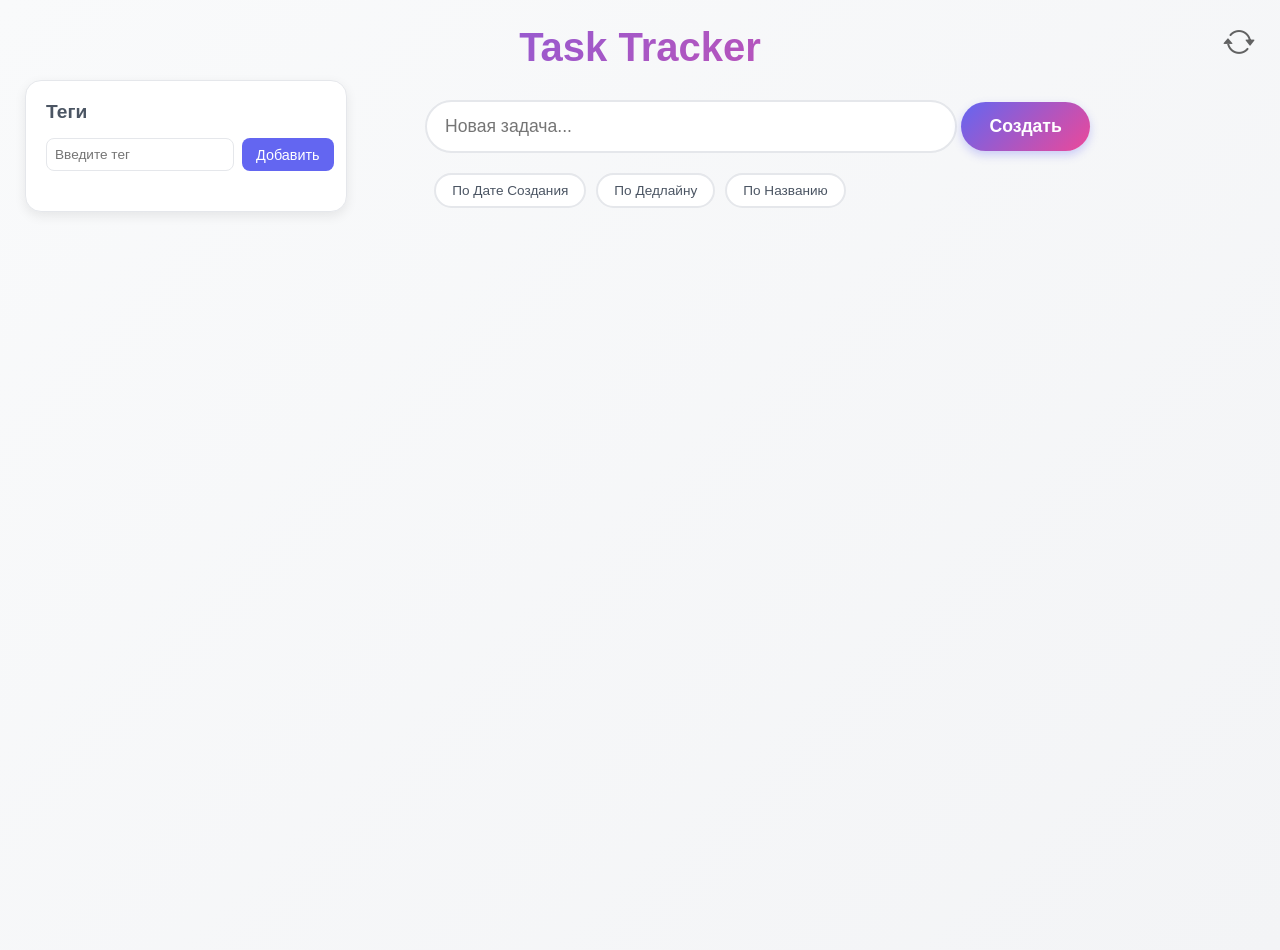
==== Tracker/wwwroot/user.html @ a535039e "Created user window" ====
<!DOCTYPE html>
<html>
<head>
    <meta charset="UTF-8"/>
    <title>Task Tracker</title>
    <link rel="stylesheet" href="https://cdn.jsdelivr.net/npm/bootstrap-icons@1.10.0/font/bootstrap-icons.css">
    <link rel="stylesheet" href="css/site.css"/>
</head>
<body>
<i class="bi bi-arrow-repeat" id="f_i"></i>

<h1>Task Tracker</h1>

<!-- Основное поле для ввода задачи -->
<div class="container">
    <input id="taskInput" type="text" placeholder="Новая задача..." />
    <button id="add" onclick="openCreateModal()">Создать</button>
</div>

<!--Кнопки сортировки -->
<div class="sort-buttons">
    <button class="srt-btn" data-sort="date" onclick="sortTasksBy('date')">По Дате Создания</button>
    <button class="srt-btn" data-sort="deadline" onclick="sortTasksBy('deadline')">По Дедлайну</button>
    <button class="srt-btn" data-sort="title" onclick="sortTasksBy('title')">По Названию</button>
</div>

<!-- Список задач -->
<div class="list_container">
    <div class="list-header">
    </div>
    <div id="taskList"></div>
</div>

<!-- Секция тегов (под списком задач) -->
<div class="tags-section">
    <div class="tags-header">
        <h3>Теги</h3>
        <div class="tag-input-container">
            <input id="tagInput" type="text" placeholder="Введите тег" />
            <button onclick="CreatedTag()">Добавить</button>
        </div>
    </div>
    <div id="tags-container"></div>
</div>

<div id="taskModal" class="modal" style="display: none;">
    <div class="modal-content">
        <h3>Создание задачи</h3>
        <div id="label_tit">Название задачи: </div>
        <label>Дедлайн</label>
        <input type="datetime-local" id="modalTaskDeadline">
        <div class="modal-buttons">
            <button onclick="addTask()">Создать</button>
            <button onclick="closeModal()">Отмена</button>
        </div>
    </div>
</div>

<script src="js/site.js"></script>
<script src="js/subtask.js"></script>
<script src="js/comment.js"></script>
<script src="js/tags.js"></script>
</body>
</html>
---- Tracker/wwwroot/css/site.css ----
/* ===== ОСНОВНЫЕ НАСТРОЙКИ ===== */
:root {
  --primary: #6366f1;
  --primary-dark: #4f46e5;
  --secondary: #ec4899;
  --success: #22c55e;
  --danger: #ef4444;
  --gray-100: #f3f4f6;
  --gray-200: #e5e7eb;
  --gray-300: #d1d5db;
  --gray-600: #4b5563;
  --gray-800: #1f2937;
}

html {
  font-size: 16px;
}

body {
  font-family: -apple-system, BlinkMacSystemFont, 'Segoe UI', Roboto, sans-serif;
  background: linear-gradient(135deg, #f9fafb 0%, #f3f4f6 100%);
  min-height: 100vh;
  padding: 25px;
  margin: 0;
}

/* ===== ЗАГОЛОВОК ===== */
h1 {
  text-align: center;
  font-size: 2.5rem;
  margin: 0 0 30px 0;
  background: linear-gradient(135deg, var(--primary), var(--secondary));
  -webkit-background-clip: text;
  -webkit-text-fill-color: transparent;
}

#f_i {
  position: absolute;
  right: 25px;
  top: 25px;
  font-size: 2rem;
  cursor: pointer;
  opacity: 0.6;
}

#f_i:hover {
  opacity: 1;
}

/* ===== СЕКЦИЯ ТЕГОВ ===== */
.tags-section {
  width: 280px;
  background: white;
  border-radius: 16px;
  padding: 20px;
  box-shadow: 0 4px 12px rgba(0,0,0,0.08);
  position: fixed;
  top: 80px;
  left: 25px;
  border: 1px solid var(--gray-200);
}

.tags-header h3 {
  font-size: 1.2rem;
  margin: 0 0 15px 0;
  color: var(--gray-600);
}

.tag-input-container {
  display: flex;
  gap: 8px;
  margin-bottom: 20px;
}

#tagInput {
  flex: 1;
  padding: 8px;
  border: 1px solid var(--gray-200);
  border-radius: 8px;
  font-size: 0.85rem;
}

#tagInput:focus {
  outline: none;
  border-color: var(--primary);
}

.tag-input-container button {
  background: var(--primary);
  color: white;
  border: none;
  padding: 8px 14px;
  border-radius: 8px;
  font-size: 0.9rem;
  cursor: pointer;
  white-space: nowrap;
}

#tags-container {
  display: flex;
  flex-wrap: wrap;
  gap: 8px;
  max-height: 250px;
  overflow-y: auto;
}

.tag {
  background: linear-gradient(135deg, var(--primary), var(--secondary));
  color: white;
  padding: 5px 12px;
  border-radius: 16px;
  font-size: 0.9rem;
  display: inline-flex;
  align-items: center;
  gap: 6px;
  cursor: grab;
  box-shadow: 0 2px 4px rgba(99,102,241,0.2);
}

.tag button {
  background: none;
  border: none;
  color: white;
  cursor: pointer;
  font-size: 0.7rem;
  padding: 0 3px;
  opacity: 0.8;
}

.tag button:hover {
  opacity: 1;
}

/* ===== ОСНОВНОЙ КОНТЕЙНЕР ===== */
.main-content {
  margin-left: 330px;
  max-width: 850px;
}

/* ===== СОЗДАНИЕ ЗАДАЧИ ===== */
.task-creator {
  background: white;
  border-radius: 12px;
  padding: 25px;
  margin-bottom: 30px;
  box-shadow: 0 4px 12px rgba(0,0,0,0.05);
  border: 1px solid var(--gray-200);
  max-width: 600px;
  margin-left: auto;
  margin-right: auto;
}

.creator-input {
  display: flex;
  gap: 12px;
  justify-content: center;
}

#taskInput {
  flex: 1;
  width: 40%;
  padding: 14px 18px;
  margin-left: 400px;
  border: 2px solid var(--gray-200);
  border-radius: 30px;
  font-size: 1.1rem;
  transition: all 0.2s;
}

#taskInput:focus {
  outline: none;
  border-color: var(--primary);
  box-shadow: 0 0 0 3px rgba(99,102,241,0.2);
}

#add {
  background: linear-gradient(135deg, var(--primary), var(--secondary));
  color: white;
  border: none;
  padding: 14px 28px;
  border-radius: 30px;
  font-size: 1.1rem;
  font-weight: 600;
  cursor: pointer;
  white-space: nowrap;
  transition: transform 0.2s, box-shadow 0.2s;
  box-shadow: 0 4px 10px rgba(99,102,241,0.3);
}

#add:hover {
  transform: translateY(-2px);
  box-shadow: 0 6px 15px rgba(99,102,241,0.4);
}

/* ===== СПИСОК ЗАДАЧ ===== */
.list-header {
  display: flex;
  justify-content: space-between;
  align-items: center;
  margin-bottom: 20px;
}

.list-header h2 {
  font-size: 1.5rem;
  margin: 0;
  color: var(--gray-800);
}

/* ===== КАРТОЧКА ЗАДАЧИ ===== */
.task {
  background: white;
  border-radius: 12px;
  padding: 16px;
  margin-bottom: 12px;
  margin-left: 330px;
  box-shadow: 0 2px 4px rgba(0,0,0,0.05);
  border: 1px solid var(--gray-200);
  position: relative;
  transition: all 0.2s;
}

.task:hover {
  border-color: var(--primary);
  box-shadow: 0 2px 4px rgba(0,0,0,0.1);
}

/* Теги в задаче */
.task-tags-container {
  display: flex;
  flex-wrap: wrap;
  gap: 6px;
  margin-bottom: 12px;
}

.task-tag {
  background: linear-gradient(135deg, var(--primary), var(--secondary));
  color: white;
  padding: 4px 10px;
  border-radius: 14px;
  font-size: 0.85rem;
  display: inline-flex;
  align-items: center;
  gap: 5px;
}

.task-tag span {
  cursor: pointer;
  font-size: 1rem;
  opacity: 0.8;
}

/* Содержимое задачи */
.task-content {
  display: flex;
  align-items: center;
  gap: 20px;
  flex-wrap: wrap;
}
/* Поле ввода подзадачи */
.task input[type="text"] {
  width: 240px;
  padding: 6px 10px;
  border: 1px solid var(--gray-200);
  border-radius: 6px;
  font-size: 0.95rem;
  margin: 10px 0;
}

.task input[type="text"]::placeholder {
  color: var(--gray-300);
}

/* Кнопки */
.task-buttons {
  display: grid;
  grid-template-columns: repeat(2, 1fr);
  gap: 10px;
  margin-top: 15px;
  margin-left: auto;
  width: 50%;
  margin-right: 50px;
  justify-content: end;
}

.task button {
  width: 100%;
  padding: 10px 8px;
  border: none;
  border-radius: 30px;
  font-size: 0.9rem;
  font-weight: 500;
  cursor: pointer;
  display: inline-flex;
  align-items: center;
  justify-content: center;
  gap: 6px;
  transition: all 0.2s;
  box-shadow: 0 2px 5px rgba(0,0,0,0.1);
  white-space: nowrap;
}
.task button span {
  margin-left: 2px;
}

/* Иконки для кнопок */
.sub_btn::before { content: "➕"; font-size: 0.9rem; }
.edit_btn::before { content: "✏️"; font-size: 0.9rem; }
.btn_del::before { content: "🗑️"; font-size: 0.9rem; }
.sub_list::before { content: "📋"; font-size: 0.9rem; }
.add_com::before { content: "💬"; font-size: 0.9rem; }
.edit_btn.save_mode::before { content: "💾"; font-size: 0.9rem; }

/* Цвета кнопок */
.sub_btn {
  background: linear-gradient(135deg, #a8e6cf, #d4edf5);
  color: #2c3e50;
  border: 1px solid #87c7b0;
}

.sub_list {
  background: linear-gradient(135deg, #b8c1ec, #d4d8f0);
  color: #2c3e50;
  border: 1px solid #9aa5ce;
}

.add_com {
  background: linear-gradient(135deg, #fbc2c2, #fde2e2);
  color: #2c3e50;
  border: 1px solid #f5a9a9;
}

.edit_btn {
  background: linear-gradient(135deg, #4facfe, #00f2fe);
  color: white;
  border: 1px solid #3a9efd;
  box-shadow: 0 4px 10px rgba(79, 172, 254, 0.3);
}

.btn_del {
  background: linear-gradient(135deg, #ff6b6b, #ff4757);
  color: white;
  border: 1px solid #ff5252;
  box-shadow: 0 4px 10px rgba(255, 107, 107, 0.3);
}

.edit_btn.save_mode {
  background: linear-gradient(135deg, #2ecc71, #27ae60);
  color: white;
  border: 1px solid #27ae60;
  box-shadow: 0 4px 10px rgba(46, 204, 113, 0.3);
}

/* Hover эффекты */
.sub_btn:hover {
  background: linear-gradient(135deg, #97d7c0, #c0e3ed);
  transform: translateY(-2px);
  box-shadow: 0 4px 8px rgba(135, 199, 176, 0.4);
}

.sub_list:hover {
  background: linear-gradient(135deg, #a5b0db, #c0c5e3);
  transform: translateY(-2px);
  box-shadow: 0 4px 8px rgba(154, 165, 206, 0.4);
}

.add_com:hover {
  background: linear-gradient(135deg, #f5b0b0, #f7cfcf);
  transform: translateY(-2px);
  box-shadow: 0 4px 8px rgba(245, 169, 169, 0.4);
}

.edit_btn:hover {
  background: linear-gradient(135deg, #3a9efd, #00d4fe);
  transform: translateY(-2px);
  box-shadow: 0 6px 15px rgba(79, 172, 254, 0.4);
}

.btn_del:hover {
  background: linear-gradient(135deg, #ff5252, #ff3333);
  transform: translateY(-2px);
  box-shadow: 0 6px 15px rgba(255, 107, 107, 0.4);
}

.edit_btn.save_mode:hover {
  background: linear-gradient(135deg, #27ae60, #219a52);
  transform: translateY(-2px);
  box-shadow: 0 6px 15px rgba(46, 204, 113, 0.4);
}

/* Активное состояние (нажатие) */
.task button:active {
  transform: translateY(1px);
  box-shadow: 0 2px 5px rgba(0,0,0,0.1);
}

/* Выполненная задача */
.task.task-completed {
  background: #f0fdf4;
  border-color: var(--success);
}

.task.task-completed .task-text {
  color: var(--success);
  text-decoration: line-through;
}

.task-completed-time {
  font-size: 0.85rem;
  color: var(--success);
  margin-top: 8px;
  padding-top: 8px;
  border-top: 1px dashed var(--gray-200);
}

input[id^="task-top-container-"],
input[id^="task-bottom-container-"] {
  width: 400px !important;
  height: 25px !important;
  padding: 8px 14px;
  border: 2px solid var(--primary);
  border-radius: 25px;
  font-size: 0.9rem;
  margin: 8px 0;
  transition: 0.2s;
  display: flex;
  flex-direction: column;
  gap: 13px;
  position: relative;
  bottom: 95px;
  box-shadow: 0 4px 10px rgba(99,102,241,0.2);
  background: var(--gray-100);
}

input[id^="task-top-container-"]:focus,
input[id^="task-bottom-container-"]:focus {
  border-color: var(--primary);
  box-shadow: 0 0 0 3px rgba(99,102,241,0.2);
  outline: none;
}

/* ===== ПОДЗАДАЧИ ===== */
.subtask {
  display: flex;
  align-items: center;
  gap: 10px;
  padding: 8px 12px;
  margin: 5px 0;
  background: var(--gray-100);
  border-radius: 6px;
  font-size: 1rem;
}

.subtask.completed {
  background: rgba(34,197,94,0.1);
}

.subtask input[type="checkbox"] {
  width: 18px;
  height: 18px;
  cursor: pointer;
  accent-color: var(--success);
}

.sub-task-text {
  flex: 1;
}

.subtask.completed .sub-task-text {
  text-decoration: line-through;
  color: var(--success);
}

.sub_btn_del {
  background: var(--danger) !important;
  color: white !important;
  padding: 4px 8px !important;
  font-size: 0.8rem !important;
  border-radius: 30px !important;
}

.listClose {
  background: none;
  color: var(--primary);
  text-decoration: underline;
  font-size: 0.85rem;
  margin: 15px auto 5px;
  padding: 5px 0;
  border: none;
  cursor: pointer;
  display: block;
  text-align: center;
  width: fit-content;
  border-top: 1px solid #e5e7eb;
  width: 100%;
  padding-top: 12px;
}

.listClose:hover {
  background: none;
  opacity: 0.8;
  text-decoration: none;
}

/* ===== КОММЕНТАРИИ ===== */
.comment-item {
  background: var(--gray-100);
  border-radius: 8px;
  padding: 10px 14px;
  margin: 8px 0;
  border-left: 3px solid var(--primary);
  font-size: 0.95rem;
}

.comment-item small {
  color: var(--gray-600);
  font-size: 0.75rem;
  display: block;
  margin-top: 6px;
}

.no-comments {
  padding: 15px;
  color: var(--gray-600);
  font-style: italic;
  font-size: 1rem;
}

/* Контейнер для кнопок комментариев */
.comment-buttons {
  display: flex;
  gap: 12px;
  justify-content: flex-end;
  margin-top: 12px;
  padding-top: 10px;
  border-top: 1px solid #e5e7eb;
}

/* Кнопки комментариев */
.sub_btn_b {
  padding: 6px 16px;
  border: none;
  border-radius: 6px;
  font-size: 0.8rem;
  font-weight: 500;
  cursor: pointer;
  transition: all 0.2s;
}

.sub_btn_b:first-child {
  background: #fef3c7;
  color: #b45309;
}

.sub_btn_b:first-child:hover {
  background: #fde68a;
}

.sub_btn_b:last-child {
  background: #e5e7eb;
  color: #374151;
}

.sub_btn_b:last-child:hover {
  background: #d1d5db;
}

/* ===== ПУСТОЙ СПИСОК ===== */
#n_f {
  text-align: center;
  padding: 40px;
  color: var(--gray-600);
  border: 1px dashed var(--gray-300);
  border-radius: 12px;
  background: white;
  font-size: 1.1rem;
  max-width: 600px;
  margin: 40px auto;  /* auto для центрирования по горизонтали */

}

/* ===== АДАПТИВНОСТЬ ===== */
@media (max-width: 900px) {
  .tags-section {
    position: static;
    width: 100%;
    margin-bottom: 20px;
  }

  .main-content {
    margin-left: 0;
  }

  .task {
    margin-left: 0;
  }
}

/* Модальное окно для дедлайнов */
.modal {
  position: fixed;
  top: 0;
  left: 0;
  width: 100%;
  height: 100%;
  background: rgba(0,0,0,0.5);
  display: flex;
  align-items: center;
  justify-content: center;
  z-index: 1000;
}

.modal-content {
  background: white;
  padding: 30px;
  border-radius: 12px;
  width: 400px;
  max-width: 90%;
}

.modal-content h3 {
  margin-top: 0;
  margin-bottom: 20px;
}

.modal-content label {
  display: block;
  margin-bottom: 5px;
  color: var(--gray-600);
  font-size: 0.9rem;
}

.modal-content input,
.modal-content select {
  width: 100%;
  padding: 10px;
  margin-bottom: 15px;
  border: 2px solid var(--gray-200);
  border-radius: 8px;
  font-size: 1rem;
  box-sizing: border-box;
}

.modal-content input:focus,
.modal-content select:focus {
  border-color: var(--primary);
  outline: none;
}

.modal-buttons {
  display: flex;
  gap: 10px;
  margin-top: 20px;
}

.modal-buttons button {
  flex: 1;
  padding: 10px;
  border: none;
  border-radius: 8px;
  font-weight: 600;
  cursor: pointer;
}

.modal-buttons button:first-child {
  background: var(--primary);
  color: white;
}

.modal-buttons button:last-child {
  background: var(--gray-200);
  color: var(--gray-800);
}

/* Даты - подними повыше */
.task-created-time {
  font-size: 0.7rem;
  color: #9ca3af;
  background: transparent;
  padding: 0;
  border-radius: 0;
  letter-spacing: 0.3px;
  margin-bottom: 15px;  /* добавить отступ снизу */
  position: relative;
  top: -5px;  /* поднять выше */
}

.task-deadline {
  font-size: 0.9rem;
  font-weight: 600;
  color: #6b7280;
  background: transparent;
  padding: 0;
  border-radius: 0;
  letter-spacing: 0.3px;
  margin-bottom: 8px;  /* добавить отступ снизу */
  position: relative;
  top: -5px;  /* поднять выше */
}

.deadline-overdue {
  color: #c62828;
  font-weight: 500;
}

.deadline-container {
  display: flex;
  gap: 10px;
  align-items: center;
  flex-wrap: wrap;
  font-size: 0.8rem;
  margin-top: 5px;
}

.timer {
  position: absolute;
  right: 20px;
  bottom: 10px;
  color: #fd7e14;
  font-size: 1.2rem;
}

.timer.deadline-soon {
  background: #fee2e2;
  color: #dc2626;
  font-weight: bold;
  font-size: 1.3rem;
  animation: pulse 1s ease-in-out infinite;
}

@keyframes pulse {
  0% {
    opacity: 1;
    transform: scale(1);
  }
  50% {
    opacity: 0.7;
    transform: scale(1.02);
  }
  100% {
    opacity: 1;
    transform: scale(1);
  }
}

/* Сортировка */
.sort-buttons {
  display: flex;
  gap: 10px;
  margin: 20px 0;
  justify-content: center;
}

.srt-btn {
  padding: 8px 16px;
  border: 2px solid var(--gray-200);
  border-radius: 20px;
  background: white;
  color: var(--gray-600);
  cursor: pointer;
  transition: all 0.2s;
  font-size: 0.85rem;
}

.srt-btn:hover {
  border-color: var(--primary);
  color: var(--primary);
}

.srt-btn.active {
  background: var(--primary);
  border-color: var(--primary);
  color: white;
}

/* Файлы */
.add_file {
  margin-left: 100px;
}

/* Модальное окно для файлов */
.file-modal-content {
  background: white;
  border-radius: 12px;
  width: 450px;
  max-width: 90%;
  padding: 24px;
  box-shadow: 0 10px 25px rgba(0, 0, 0, 0.2);
}

.file-modal-content h3 {
  margin: 0 0 20px 0;
  font-size: 1.3rem;
  font-weight: 600;
  color: #333;
}

.file-upload-area {
  display: flex;
  gap: 12px;
  margin-bottom: 20px;
}

.file-upload-area input {
  flex: 1;
  padding: 10px;
  border: 1px solid #ddd;
  border-radius: 6px;
  font-size: 0.9rem;
}

.file-upload-area button {
  padding: 10px 20px;
  background: #6366f1;
  color: white;
  border: none;
  border-radius: 6px;
  cursor: pointer;
  font-size: 0.9rem;
}

.file-upload-area button:hover {
  background: #4f46e5;
}

.file-list {
  max-height: 300px;
  overflow-y: auto;
  margin-bottom: 20px;
  border-top: 1px solid #eee;
  padding-top: 15px;
}

.file-item {
  display: flex;
  align-items: center;
  justify-content: space-between;
  padding: 10px 0;
  border-bottom: 1px solid #eee;
}

.file-item span:first-child {
  flex: 1;
  word-break: break-word;
  font-size: 0.9rem;
}

.file-size {
  color: #666;
  font-size: 0.75rem;
  margin: 0 10px;
}

.file-actions {
  display: flex;
  gap: 8px;
}

.file-actions button {
  padding: 4px 8px;
  border: none;
  border-radius: 4px;
  cursor: pointer;
  font-size: 0.7rem;
}

.download-btn {
  background: #22c55e;
  color: white;
}

.delete-btn {
  background: #ef4444;
  color: white;
}

.close-modal-btn {
  width: 100%;
  padding: 10px;
  background: #f3f4f6;
  border: none;
  border-radius: 6px;
  cursor: pointer;
  font-size: 0.9rem;
  margin-top: 10px;
}

.close-modal-btn:hover {
  background: #e5e7eb;
}

.loading, .no-files, .error {
  text-align: center;
  padding: 20px;
  color: #666;
}

.error {
  color: #ef4444;
}

/* Задача с истекшим сроком */
.task.deadline-expired {
  background: rgba(220, 0, 0, 0.05);
  border-left: 3px solid #dc2626;
  transition: all 0.2s;
}

.task.deadline-expired:hover {
  background: rgba(220, 38, 38, 0.1);
}

/* Контейнер для подзадач */
.subtask-container {
  margin-top: 10px;
  margin-bottom: 10px;
}

/* Контейнер для комментариев */
.comments-container {
  margin-top: 15px;
  margin-bottom: 10px;
  border-top: 1px solid #d1d5db;
  padding-top: 15px;
}
.subtask-container {
  margin-top: 15px;
  margin-bottom: 10px;
  border-top: 1px solid #d1d5db;
  padding-top: 15px;
}
.subtask-separator {
  border-top: 1px solid #d1d5db;
  margin: 15px 0 10px 0;
}
.sub_btn_b{
  margin-bottom: 35px;
}
.sub_btn_del {
  background: var(--danger) !important;
  color: white !important;
  padding: 4px 8px !important;
  font-size: 0.8rem !important;
  border-radius: 30px !important;
  width: 30px !important;      /* ← добавляем ширину */
  height: 30px !important;     /* ← добавляем высоту */
  display: inline-flex !important;
  align-items: center !important;
  justify-content: center !important;
}
.no-subtasks-msg,
.no-comments-msg {
  text-align: center;
  padding: 15px;
  color: #9ca3af;
  font-style: italic;
  font-size: 1.3rem;
  font-weight: 700;
}
.file-modal {
  position: fixed;
  top: 0;
  left: 0;
  width: 100%;
  height: 100%;
  background: rgba(0,0,0,0.5);
  display: flex;
  align-items: center;
  justify-content: center;
  z-index: 1000;
}
.task-top-row {
  display: flex;
  align-items: center;
  gap: 12px;
  flex-wrap: wrap;
  justify-content: center;

}

.task-top-buttons {
  display: flex;
  gap: 8px;
}

.expand-btn {
  background: none;
  border: none;
  font-size: 0.9rem;
  cursor: pointer;
  width: 28px !important;
  height: 28px !important;
  border-radius: 50% !important;
  display: inline-flex;
  align-items: center;
  justify-content: center;
  transition: all 0.2s;
  color: var(--gray-600);
}

.expand-btn:hover {
  background: var(--gray-100);
  color: var(--primary);
}

.expand-btn.expanded {
  transform: rotate(180deg);
}
.task-details {
  margin-top: 12px;
  padding-top: 12px;
  border-top: 1px solid #e5e7eb;
  transition: all 0.3s ease;
}
.task-top-buttons .edit_btn,
.task-top-buttons .btn_del {
  margin-left: 30px;
  width: 190px;
  height: 25px;
  border-radius: 20px;
  padding: 0;
}
/* ===== ВЕРХНЯЯ СТРОКА ЗАДАЧИ ===== */
.task-top-row {
  display: flex;
  align-items: center;
  justify-content: space-between;
  gap: 12px;
  flex-wrap: wrap;
  width: 100%;
}

/* Контейнер для кнопок вверху (прижимаем вправо) */
.task-top-buttons {
  display: flex;
  gap: 8px;
  margin-left: auto;
}

/* Текст задачи */
.task-text {
  font-size: 1.4rem;
  font-weight: 500;
  color: var(--gray-800);
  margin: 0;
  padding: 0;
  flex: 1;
  word-break: break-word;
  position: static;
  right: 0;
}

/* Кнопка раскрытия */
.expand-btn {
  background: none;
  border: none;
  font-size: 1rem;
  cursor: pointer;
  width: 28px;
  height: 28px;
  border-radius: 50%;
  display: inline-flex;
  align-items: center;
  justify-content: center;
  transition: all 0.2s;
  color: var(--gray-600);
  margin-left: 4px;
}

.task input[type="text"] {
  width: 100%;
  max-width: 350px;
  padding: 8px 14px;
  border: 1px solid var(--gray-200);
  border-radius: 20px;
  font-size: 0.85rem;
  margin: 8px 0 ;
  background: var(--gray-100);
  bottom: 140px;
}
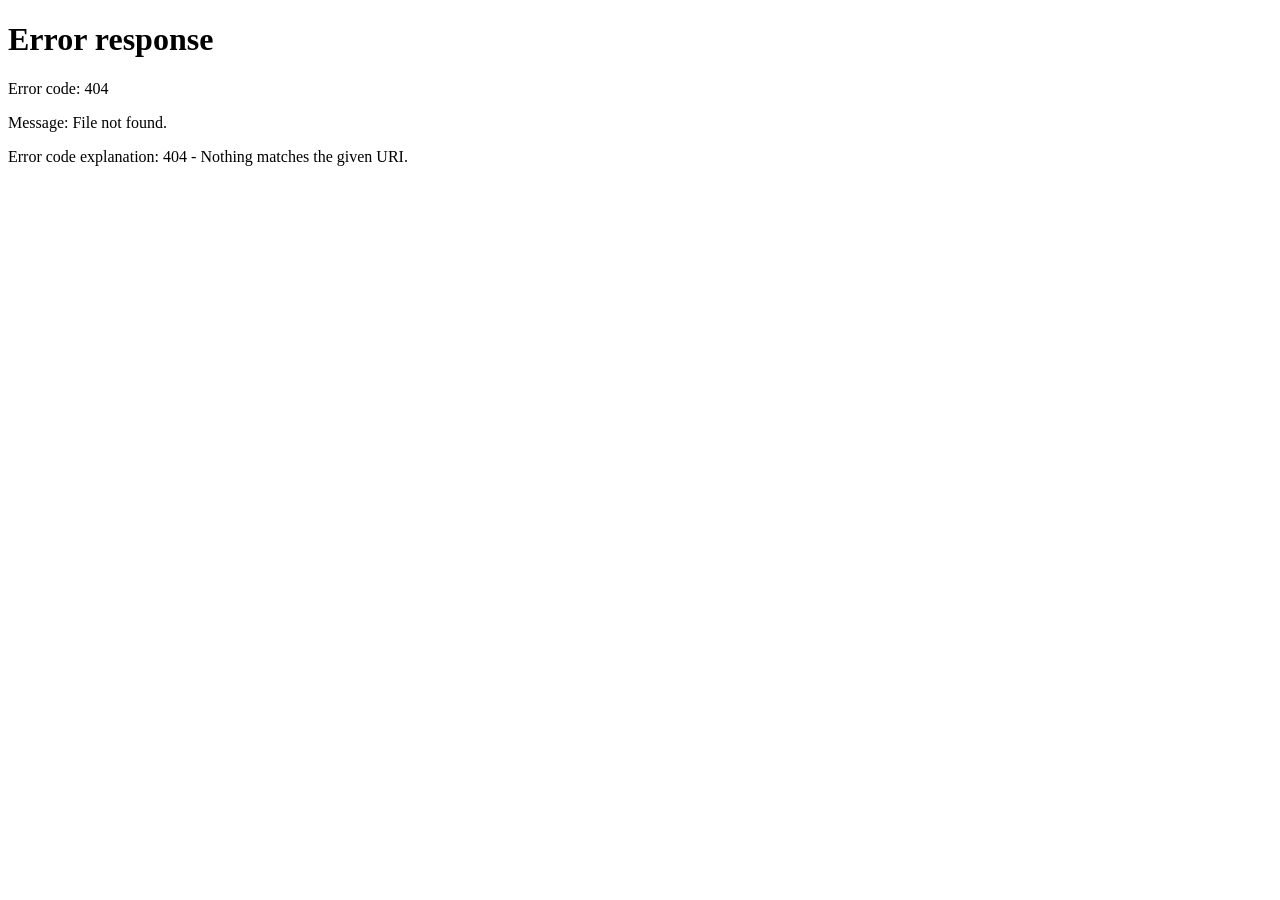
==== commit 68b33317: "Authorization" ====
--- a/Tracker/wwwroot/user.html
+++ b/Tracker/wwwroot/user.html
@@ -7,9 +7,21 @@
     <link rel="stylesheet" href="css/site.css"/>
 </head>
 <body>
+<div class="admin-panel" id="adminPanel" style="display: none;">
+    <div class="admin-selector">
+        <label>👥 Выбрать пользователя:</label>
+        <select id="userSelect" class="user-select" onchange="onUserSelect()">
+            <option value="">-- Все пользователи --</option>
+        </select>
+    </div>
+</div>
 <i class="bi bi-arrow-repeat" id="f_i"></i>
 
 <h1>Task Tracker</h1>
+<div class="header-right">
+    <span class="user-name" id="userNameDisplay"></span>
+    <button class="logout-btn" onclick="logout()">Выйти</button>
+</div>
 
 <!-- Основное поле для ввода задачи -->
 <div class="container">
@@ -55,7 +67,6 @@
         </div>
     </div>
 </div>
-
 <script src="js/site.js"></script>
 <script src="js/subtask.js"></script>
 <script src="js/comment.js"></script>
--- a/Tracker/wwwroot/css/site.css
+++ b/Tracker/wwwroot/css/site.css
@@ -1077,3 +1077,80 @@
   background: var(--gray-100);
   bottom: 140px;
 }
+/* Имя пользователя */
+.user-name {
+  font-size: 1.6rem;
+  font-weight: 600;
+  color: #4b5563;
+  background: transparent;
+  padding: 0;
+  border: none;
+  transition: all 0.2s ease;
+}
+
+/* Кнопка выхода */
+.logout-btn {
+  position: absolute;
+  right: 70px;
+  top: 27px;
+  background: #ef4444;
+  color: white;
+  border: none;
+  padding: 8px 20px;
+  border-radius: 30px;
+  font-size: 0.9rem;
+  font-weight: 500;
+  cursor: pointer;
+  transition: all 0.2s ease;
+}
+
+.logout-btn:hover {
+  background: #dc2626;
+  transform: translateY(-2px);
+  box-shadow: 0 4px 10px rgba(239, 68, 68, 0.3);
+}
+
+.logout-btn:active {
+  transform: translateY(0);
+}
+#userNameDisplay{
+  position: absolute;
+  left: auto;
+  top: 27px;
+}
+.admin-panel {
+  position: fixed;
+  top: 240px;
+  left: 20px;
+  background: white;
+  border-radius: 12px;
+  padding: 10px 15px;
+  box-shadow: 0 2px 8px rgba(0,0,0,0.1);
+  border: 1px solid var(--gray-200);
+  z-index: 100;
+  max-width: 295px;
+}
+
+.admin-selector {
+  display: flex;
+  align-items: center;
+  gap: 12px;
+}
+
+.admin-selector label {
+  font-size: 0.85rem;
+  color: var(--gray-600);
+}
+
+.user-select {
+  padding: 6px 12px;
+  border: 1px solid var(--gray-200);
+  border-radius: 8px;
+  font-size: 0.85rem;
+  background: white;
+  cursor: pointer;
+}
+
+.user-select:hover {
+  border-color: var(--primary);
+}
